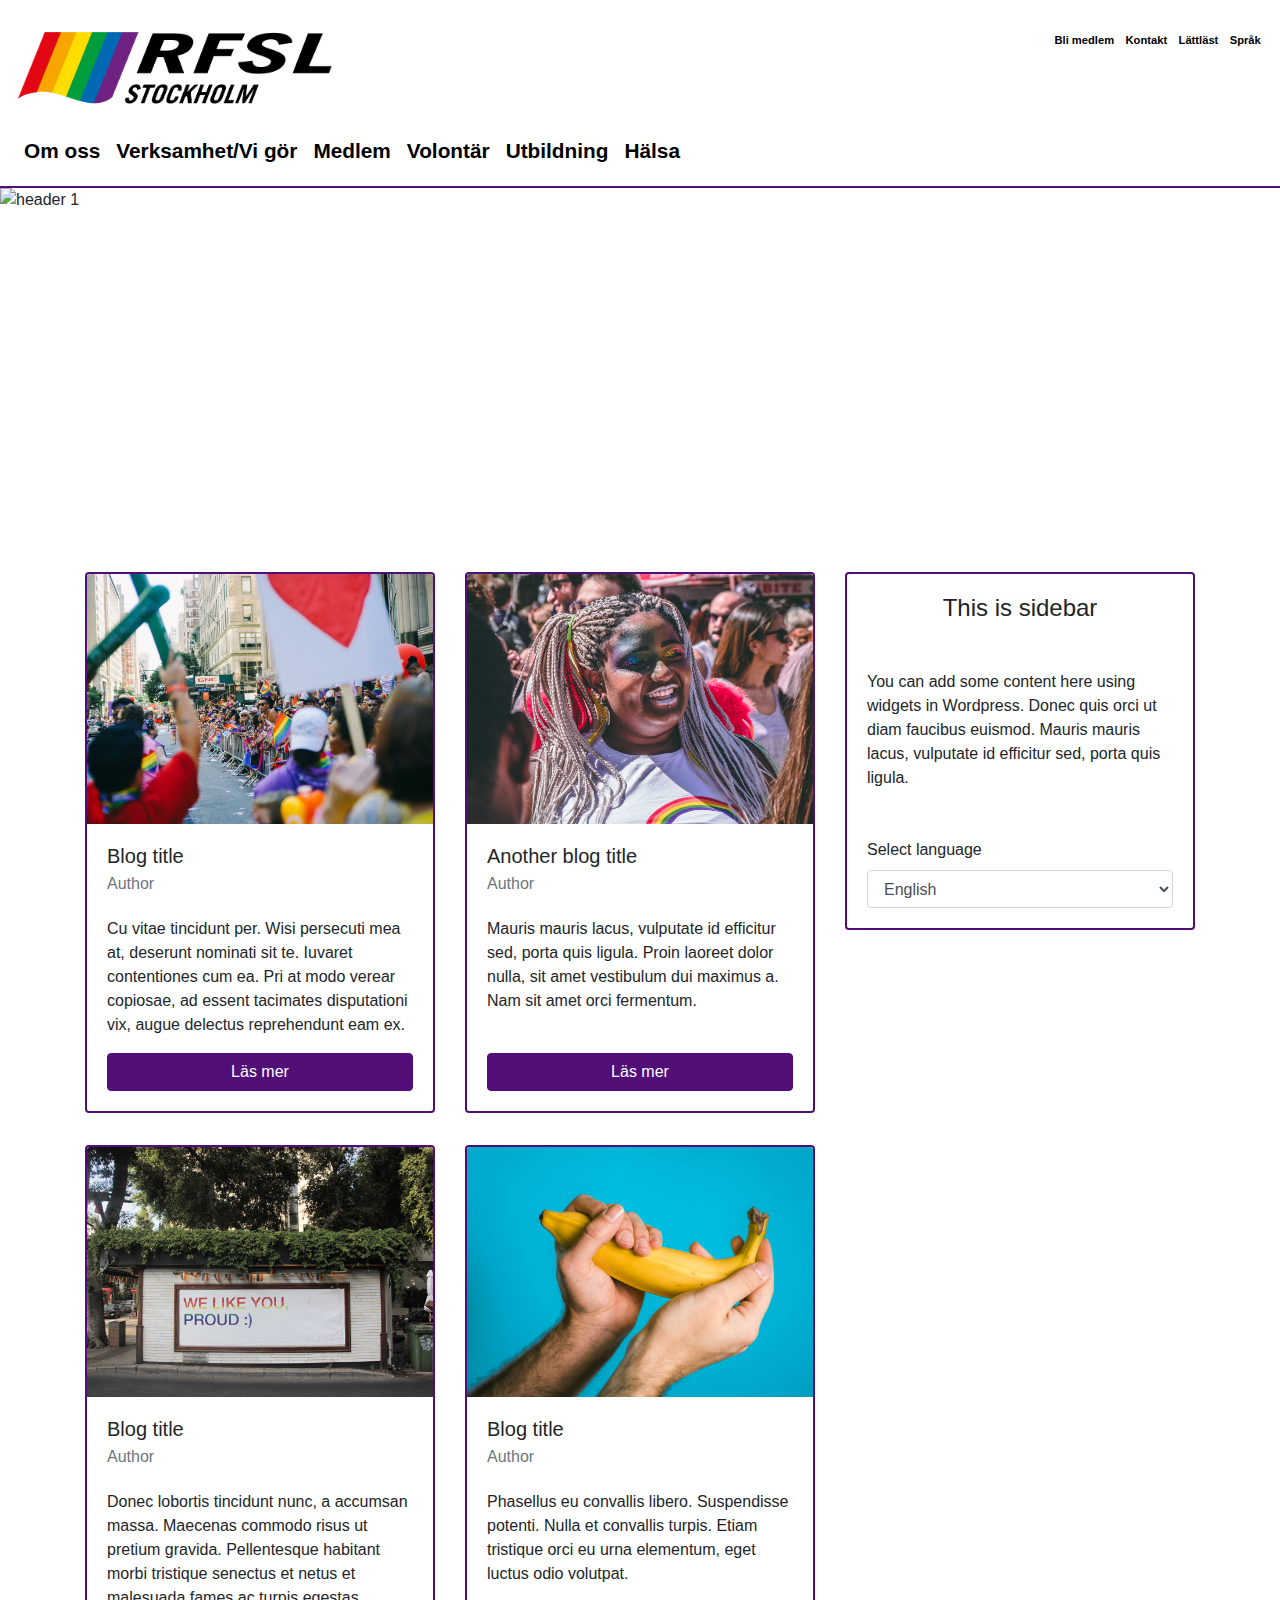
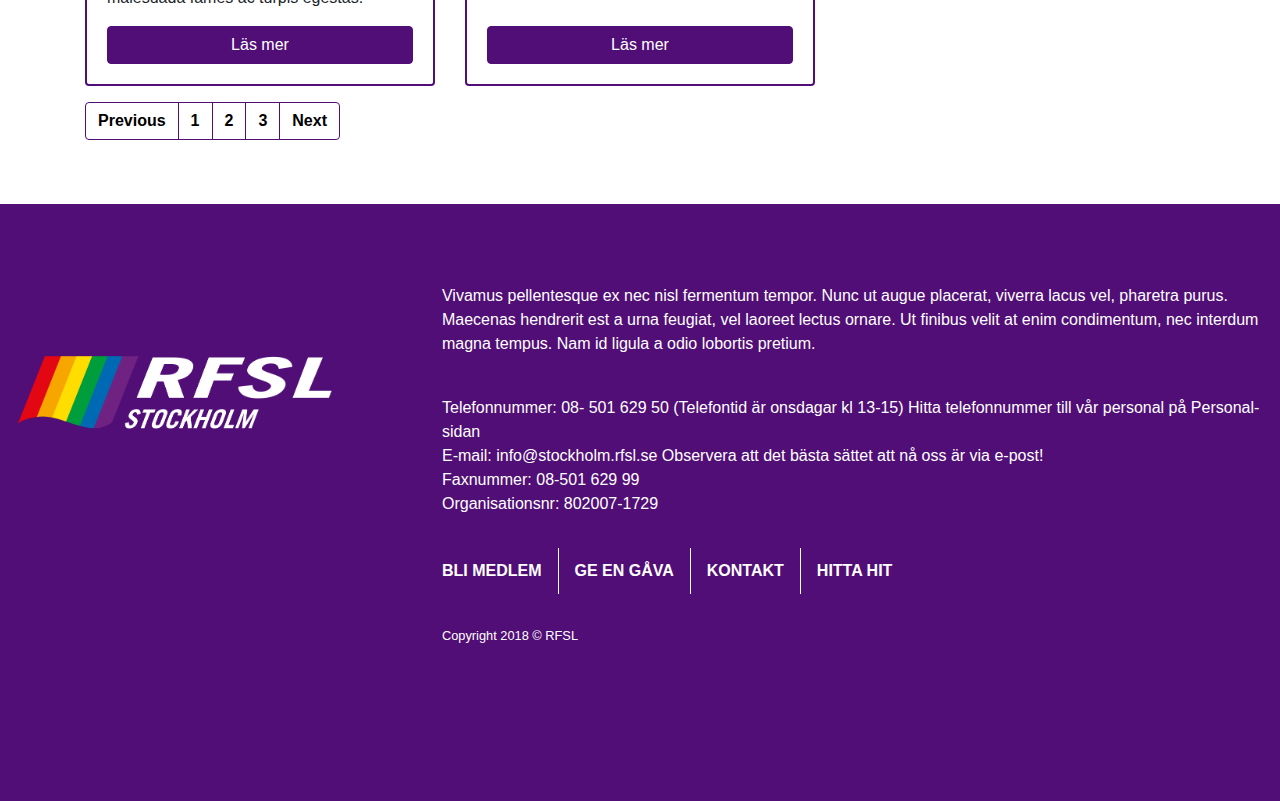
==== index.html @ a681abd9 "friday" ====
<!DOCTYPE html>
<html lang="sv">

<head>
    <meta charset="UTF-8">
    <meta name="viewport" content="width=device-width, initial-scale=1">
    <title>RFSL</title>
    <!-- <link href="https://fonts.googleapis.com/css?family=Open+Sans|Open+Sans+Condensed:300,700" rel="stylesheet"> -->
    <link rel="stylesheet" href="https://use.fontawesome.com/releases/v5.3.1/css/all.css" integrity="sha384-mzrmE5qonljUremFsqc01SB46JvROS7bZs3IO2EmfFsd15uHvIt+Y8vEf7N7fWAU"
        crossorigin="anonymous">
    <link rel="stylesheet" href="css/style.css">

</head>

<body>
    <nav class="navbar navbar-expand-lg sticky-top navbar-light">
            <a class="navbar-brand" href="index.html"><img src="img/rfslstockholm-logo.png" alt="logo" class="logo"></a>

            <button class="navbar-toggler custom-toggler" type="button" data-toggle="collapse" data-target="#navbarSupportedContent"
                aria-controls="navbarSupportedContent" aria-expanded="false" aria-label="Toggle navigation">
                <span class="navbar-toggler-icon"></span>
            </button>

            <div class="collapse navbar-collapse" id="navbarSupportedContent">
                <ul class="navbar-nav mr-auto">
                    <li class="nav-item dropdown">
                        <a class="nav-link dropdown-toggle" href="#" id="navbarDropdown" role="button" data-toggle="dropdown"
                            aria-haspopup="true" aria-expanded="false">
                            Om oss
                        </a>
                        <div class="dropdown-menu" aria-labelledby="navbarDropdown">
                            <a class="dropdown-item" href="blog-post.html"> Om RFSL Stockholm</a>
                            <a class="dropdown-item" href="no-sidebar.html">Styrdokument</a>
                            <a class="dropdown-item" href="single-page.html">Styrelse</a>
                            <a class="dropdown-item" href="#">Personal</a>
                            <a class="dropdown-item" href="#">Jobba hos oss</a>
                        </div>
                    </li>
                    <li class="nav-item dropdown">
                        <a class="nav-link dropdown-toggle" href="#" id="navbarDropdown" role="button" data-toggle="dropdown"
                            aria-haspopup="true" aria-expanded="false">
                            Verksamhet/Vi gör
                        </a>
                        <div class="dropdown-menu" aria-labelledby="navbarDropdown">
                            <a class="dropdown-item" href="#">Mötesplatser</a>
                            <a class="dropdown-item" href="#">Information/material</a>
                            <a class="dropdown-item" href="#">Projekt</a>
                        </div>
                    </li>
                    <li class="nav-item dropdown">
                        <a class="nav-link dropdown-toggle" href="#" id="navbarDropdown" role="button" data-toggle="dropdown"
                            aria-haspopup="true" aria-expanded="false">
                            Medlem
                        </a>
                        <div class="dropdown-menu" aria-labelledby="navbarDropdown">
                            <a class="dropdown-item" href="#">Medlemsgrupper</a>
                            <a class="dropdown-item" href="#">Fester</a>
                            <a class="dropdown-item" href="#">Nyhetsbrev</a>
                            <a class="dropdown-item" href="#">Bli medlem</a>
                        </div>
                    </li>
                    <li class="nav-item dropdown">
                        <a class="nav-link dropdown-toggle" href="#" id="navbarDropdown" role="button" data-toggle="dropdown"
                            aria-haspopup="true" aria-expanded="false">
                            Volontär
                        </a>
                        <div class="dropdown-menu" aria-labelledby="navbarDropdown">
                            <a class="dropdown-item" href="#">Bli volontär</a>
                            <a class="dropdown-item" href="#">Volontärutbildning</a>
                            <a class="dropdown-item" href="#">Volontäruppdrag</a>
                        </div>
                    </li>
                    <li class="nav-item dropdown">
                        <a class="nav-link dropdown-toggle" href="#" id="navbarDropdown" role="button" data-toggle="dropdown"
                            aria-haspopup="true" aria-expanded="false">
                            Utbildning
                        </a>
                        <div class="dropdown-menu" aria-labelledby="navbarDropdown">
                            <a class="dropdown-item" href="#">Utbildningspaket</a>
                            <a class="dropdown-item" href="#">Priser</a>
                        </div>
                    </li>
                    <li class="nav-item dropdown">
                        <a class="nav-link dropdown-toggle" href="#" id="navbarDropdown" role="button" data-toggle="dropdown"
                            aria-haspopup="true" aria-expanded="false">
                            Hälsa
                        </a>
                        <div class="dropdown-menu" aria-labelledby="navbarDropdown">
                            <a class="dropdown-item" href="#">Migrantkonsulent </a>
                            <a class="dropdown-item" href="#">Röda paraplyt</a>
                            <a class="dropdown-item" href="#">Sexperterna</a>
                            <a class="dropdown-item" href="#">Testpoint</a>
                        </div>
                    </li>
                </ul>

                <div class="right-corner">
                    <a class="nav-link" href="#"><i class="fas fa-circle"></i>Bli medlem</a>
                    <a class="nav-link" href="#"><i class="fas fa-circle"></i>Kontakt</a>
                    <a class="nav-link" href="#"><i class="fas fa-circle"></i>Lättläst</a>
                    <a class="nav-link" href="#"><i class="fas fa-circle"></i>Språk</a>
                </div>

            </div>


    </nav>


    <!-- HEADER -->
    <header class="header">
        <!-- <img src="https://images.unsplash.com/photo-1533551223731-024de510ab2c?ixlib=rb-0.3.5&ixid=eyJhcHBfaWQiOjEyMDd9&s=f7fc7047cd521d14d64151858cba46bf&auto=format&fit=crop&w=1780&q=80"
            alt="header 1" class="img-fluid"> -->

            <img src="https://media.timeout.com/images/101625043/1372/772/image.jpg"
            alt="header 1" class="img-fluid">


    </header>


    <!-- BLOG -->

    <main class="blog" id="blog">
        <div class="container">
            <div class="row">
                <div class="col-lg-8">
                    <div class="row blog-row">
                        <div class="col-lg-6 d-flex">
                            <div class="card">
                                <img class="card-img-top" src="img/header1.jpeg" alt="Card image cap">
                                <div class="card-body d-flex flex-column">
                                    <h5 class="card-title">Blog title</h5>
                                    <h6 class="card-subtitle mb-4 text-muted">Author</h6>
                                    <p class="card-text">Cu vitae tincidunt per. Wisi persecuti mea at, deserunt
                                        nominati sit te. Iuvaret contentiones cum ea. Pri at modo verear copiosae, ad
                                        essent tacimates disputationi vix, augue delectus reprehendunt eam ex.</p>
                                    <a href="#" class="btn btn-primary mt-auto">Läs mer</a>
                                </div>
                            </div>
                        </div>
                        <div class="col-lg-6 d-flex">
                            <div class="card">
                                <img class="card-img-top" src="img/header2.jpeg" alt="Card image cap">
                                <div class="card-body d-flex flex-column">
                                    <h5 class="card-title">Another blog title</h5>
                                    <h6 class="card-subtitle mb-4 text-muted">Author</h6>
                                    <p class="card-text"> Mauris mauris lacus, vulputate id efficitur sed, porta quis
                                        ligula. Proin laoreet dolor nulla, sit amet vestibulum dui maximus a. Nam sit
                                        amet orci fermentum.</p>
                                    <a href="#" class="btn btn-primary mt-auto">Läs mer</a>
                                </div>
                            </div>
                        </div>
                    </div>

                    <div class="row blog-row">
                        <div class="col-lg-6 d-flex">
                            <div class="card">
                                <img class="card-img-top" src="img/img1.jpg" alt="Card image cap">
                                <div class="card-body d-flex flex-column">
                                    <h5 class="card-title">Blog title</h5>
                                    <h6 class="card-subtitle mb-4 text-muted">Author</h6>
                                    <p class="card-text">Donec lobortis tincidunt nunc, a accumsan massa. Maecenas
                                        commodo risus ut pretium gravida. Pellentesque habitant morbi tristique
                                        senectus et netus et malesuada fames ac turpis egestas.</p>
                                    <a href="#" class="btn btn-primary mt-auto">Läs mer</a>
                                </div>
                            </div>
                        </div>
                        <div class="col-lg-6 d-flex">
                            <div class="card">
                                <img class="card-img-top" src="img/img2.jpg" alt="Card image cap">
                                <div class="card-body d-flex flex-column">
                                    <h5 class="card-title">Blog title</h5>
                                    <h6 class="card-subtitle mb-4 text-muted">Author</h6>
                                    <p class="card-text">Phasellus eu convallis libero. Suspendisse potenti. Nulla et
                                        convallis turpis. Etiam tristique orci eu urna elementum, eget luctus odio
                                        volutpat.</p>
                                    <a href="#" class="btn btn-primary mt-auto">Läs mer</a>
                                </div>
                            </div>
                        </div>
                    </div>

                    <div class="row">
                        <div class="col">
                            <nav aria-label="Page navigation example">
                                <ul class="pagination">
                                    <li class="page-item"><a class="page-link" href="#">Previous</a></li>
                                    <li class="page-item"><a class="page-link" href="#">1</a></li>
                                    <li class="page-item"><a class="page-link" href="#">2</a></li>
                                    <li class="page-item"><a class="page-link" href="#">3</a></li>
                                    <li class="page-item"><a class="page-link" href="#">Next</a></li>
                                </ul>
                            </nav>
                        </div>
                    </div>
                </div>
                <div class="col-lg-4">
                    <div class="sidebar">
                        <h4 class="text-center">This is sidebar</h4>
                        <p  class="my-5">You can add some content here using widgets in Wordpress.
                             Donec quis orci ut
                            diam faucibus euismod. Mauris mauris lacus, vulputate id efficitur sed, porta quis ligula.
                        </p>

                        <!-- <div class="language">
                            <div class="en">EN</div>
                            <div class="sv">SV</div>
                        </div> -->
                        <div class="lang">
                            <label for="exampleFormControlSelect1">Select language</label>
                            <select class="form-control" id="exampleFormControlSelect1">
                                <option>English</option>
                                <option>Swedish
                                </option>
                                <option>Arabic</option>
                                <option>French</option>
                                <option>Russian</option>
                              </select>
                        </div>
                    </div>
                </div>
            </div>
        </div>
    </main>

    <!-- FOOTER -->

    <footer class="footer">
        <!-- <div class="container"> -->
            <div class="row">
                <div class="col-lg-4 d-flex align-items-center">
                    <img src="img/rfslstockholm-logo-white.png" alt="logo" class="footer-logo img-fluid">
                </div>
                <div class="col-lg-8 d-flex align-items-center">
                    <div class="footer-widget">
                        <p>Vivamus pellentesque ex nec nisl fermentum tempor.
                            Nunc ut augue placerat, viverra lacus vel, pharetra purus.
                            Maecenas hendrerit est a urna feugiat, vel laoreet lectus ornare.
                            Ut finibus velit at enim condimentum, nec interdum magna tempus.
                            Nam id ligula a odio lobortis pretium.
                        </p>
                        <br>

                        Telefonnummer: 08- 501 629 50 (Telefontid är onsdagar kl 13-15)
                        Hitta telefonnummer till vår personal på Personal-sidan <br>

                        E-mail: info@stockholm.rfsl.se
                        Observera att det bästa sättet att nå oss är via e-post! <br>

                        Faxnummer: 08-501 629 99 <br>

                        Organisationsnr: 802007-1729 <br>
                    </div>
                </div>
            </div>
            <div class="row">
                <div class="col-lg-8 offset-lg-4">
                    <ul class="footer-menu">
                        <li class="nav-item">
                            <a class="nav-link" href="#">Bli medlem</a>
                        </li>
                        <li class="nav-item">
                            <a class="nav-link" href="#">Ge en gåva</a>
                        </li>
                        <li class="nav-item">
                            <a class="nav-link" href="#">Kontakt</a>
                        </li>
                        <li class="nav-item">
                            <a class="nav-link" href="#">Hitta Hit</a>
                        </li>
                    </ul>
                </div>
            </div>
            <div class="row">
                <div class="col-lg-8 offset-lg-4">
                    <p class="copyright">Copyright 2018 &copy; RFSL</p>
                </div>
            </div>
            <div class="row">
                <div class="col-lg-8 offset-lg-4 social-icons">
                    <i class="fab fa-facebook"></i>
                    <i class="fab fa-twitter-square"></i>
                    <i class="fab fa-linkedin"></i>
                    <i class="fab fa-google-plus-square"></i>
                </div>
            <!-- </div> -->
    </footer>





    <script src="https://code.jquery.com/jquery-3.3.1.slim.min.js" integrity="sha384-q8i/X+965DzO0rT7abK41JStQIAqVgRVzpbzo5smXKp4YfRvH+8abtTE1Pi6jizo"
        crossorigin="anonymous"></script>
    <script src="https://cdnjs.cloudflare.com/ajax/libs/popper.js/1.14.3/umd/popper.min.js" integrity="sha384-ZMP7rVo3mIykV+2+9J3UJ46jBk0WLaUAdn689aCwoqbBJiSnjAK/l8WvCWPIPm49"
        crossorigin="anonymous"></script>
    <script src="https://stackpath.bootstrapcdn.com/bootstrap/4.1.3/js/bootstrap.min.js" integrity="sha384-ChfqqxuZUCnJSK3+MXmPNIyE6ZbWh2IMqE241rYiqJxyMiZ6OW/JmZQ5stwEULTy"
        crossorigin="anonymous"></script>
    <script src="js/script.js"></script>

</body>

</html>
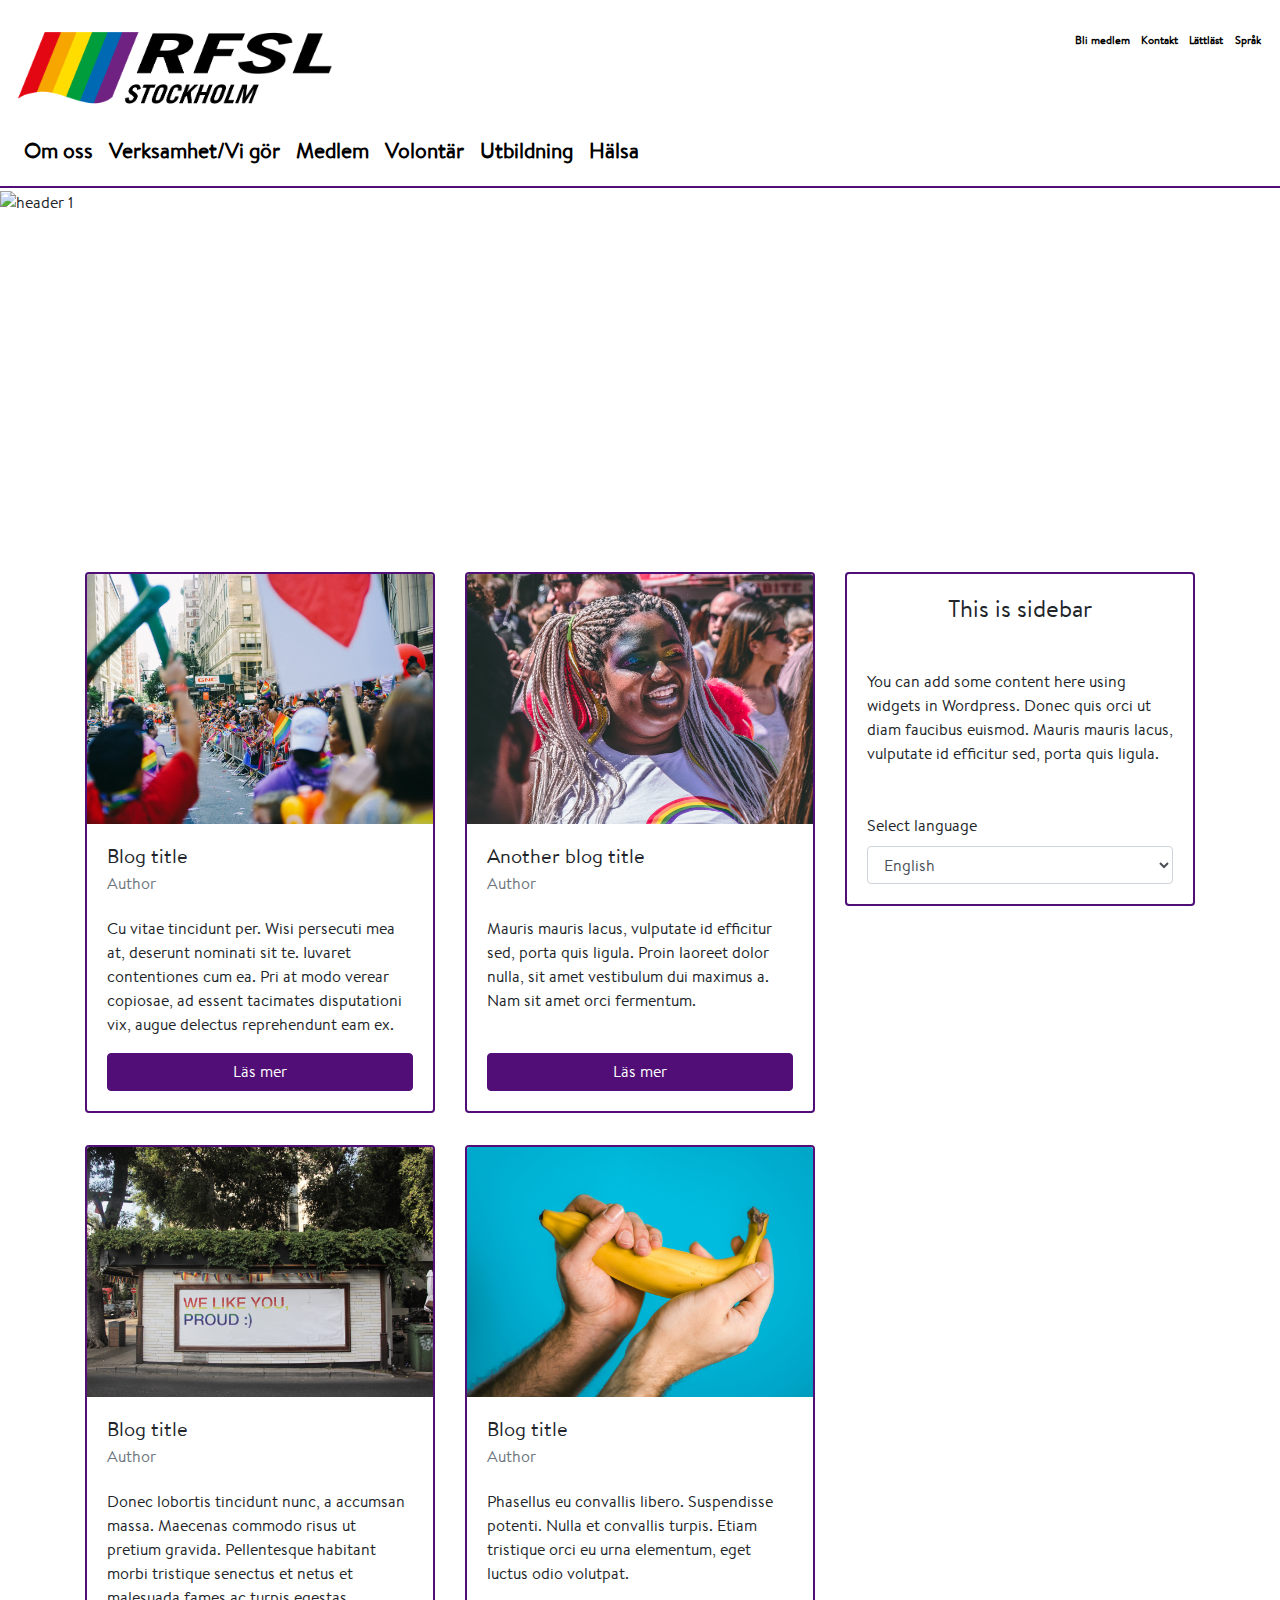
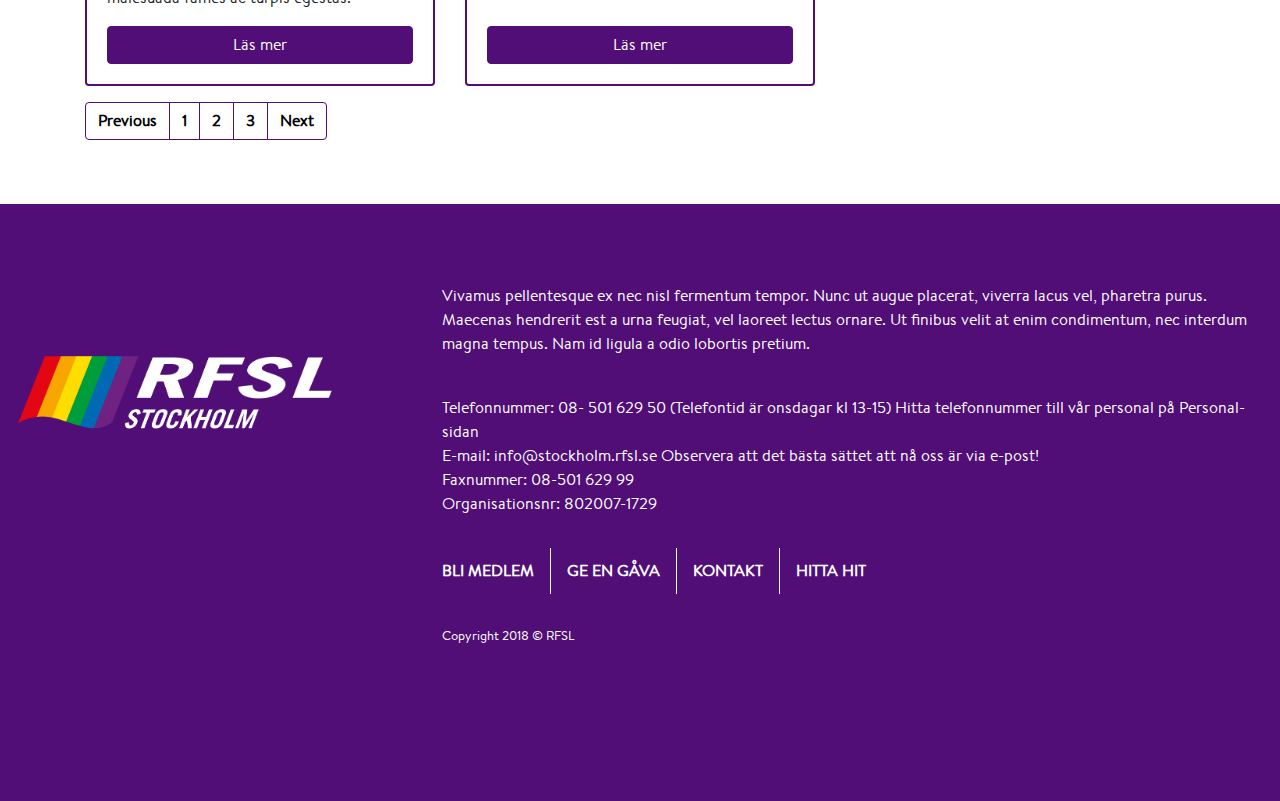
==== commit 337cfb39: "friday" ====
--- a/index.html
+++ b/index.html
@@ -9,102 +9,103 @@
     <link rel="stylesheet" href="https://use.fontawesome.com/releases/v5.3.1/css/all.css" integrity="sha384-mzrmE5qonljUremFsqc01SB46JvROS7bZs3IO2EmfFsd15uHvIt+Y8vEf7N7fWAU"
         crossorigin="anonymous">
     <link rel="stylesheet" href="css/style.css">
+    <link rel="stylesheet" href="fonts/stylesheet.css">
 
 </head>
 
 <body>
-    <nav class="navbar navbar-expand-lg sticky-top navbar-light">
-            <a class="navbar-brand" href="index.html"><img src="img/rfslstockholm-logo.png" alt="logo" class="logo"></a>
-
-            <button class="navbar-toggler custom-toggler" type="button" data-toggle="collapse" data-target="#navbarSupportedContent"
-                aria-controls="navbarSupportedContent" aria-expanded="false" aria-label="Toggle navigation">
-                <span class="navbar-toggler-icon"></span>
-            </button>
-
-            <div class="collapse navbar-collapse" id="navbarSupportedContent">
-                <ul class="navbar-nav mr-auto">
-                    <li class="nav-item dropdown">
-                        <a class="nav-link dropdown-toggle" href="#" id="navbarDropdown" role="button" data-toggle="dropdown"
-                            aria-haspopup="true" aria-expanded="false">
-                            Om oss
-                        </a>
-                        <div class="dropdown-menu" aria-labelledby="navbarDropdown">
-                            <a class="dropdown-item" href="blog-post.html"> Om RFSL Stockholm</a>
-                            <a class="dropdown-item" href="no-sidebar.html">Styrdokument</a>
-                            <a class="dropdown-item" href="single-page.html">Styrelse</a>
-                            <a class="dropdown-item" href="#">Personal</a>
-                            <a class="dropdown-item" href="#">Jobba hos oss</a>
-                        </div>
-                    </li>
-                    <li class="nav-item dropdown">
-                        <a class="nav-link dropdown-toggle" href="#" id="navbarDropdown" role="button" data-toggle="dropdown"
-                            aria-haspopup="true" aria-expanded="false">
-                            Verksamhet/Vi gör
-                        </a>
-                        <div class="dropdown-menu" aria-labelledby="navbarDropdown">
-                            <a class="dropdown-item" href="#">Mötesplatser</a>
-                            <a class="dropdown-item" href="#">Information/material</a>
-                            <a class="dropdown-item" href="#">Projekt</a>
-                        </div>
-                    </li>
-                    <li class="nav-item dropdown">
-                        <a class="nav-link dropdown-toggle" href="#" id="navbarDropdown" role="button" data-toggle="dropdown"
-                            aria-haspopup="true" aria-expanded="false">
-                            Medlem
-                        </a>
-                        <div class="dropdown-menu" aria-labelledby="navbarDropdown">
-                            <a class="dropdown-item" href="#">Medlemsgrupper</a>
-                            <a class="dropdown-item" href="#">Fester</a>
-                            <a class="dropdown-item" href="#">Nyhetsbrev</a>
-                            <a class="dropdown-item" href="#">Bli medlem</a>
-                        </div>
-                    </li>
-                    <li class="nav-item dropdown">
-                        <a class="nav-link dropdown-toggle" href="#" id="navbarDropdown" role="button" data-toggle="dropdown"
-                            aria-haspopup="true" aria-expanded="false">
-                            Volontär
-                        </a>
-                        <div class="dropdown-menu" aria-labelledby="navbarDropdown">
-                            <a class="dropdown-item" href="#">Bli volontär</a>
-                            <a class="dropdown-item" href="#">Volontärutbildning</a>
-                            <a class="dropdown-item" href="#">Volontäruppdrag</a>
-                        </div>
-                    </li>
-                    <li class="nav-item dropdown">
-                        <a class="nav-link dropdown-toggle" href="#" id="navbarDropdown" role="button" data-toggle="dropdown"
-                            aria-haspopup="true" aria-expanded="false">
-                            Utbildning
-                        </a>
-                        <div class="dropdown-menu" aria-labelledby="navbarDropdown">
-                            <a class="dropdown-item" href="#">Utbildningspaket</a>
-                            <a class="dropdown-item" href="#">Priser</a>
-                        </div>
-                    </li>
-                    <li class="nav-item dropdown">
-                        <a class="nav-link dropdown-toggle" href="#" id="navbarDropdown" role="button" data-toggle="dropdown"
-                            aria-haspopup="true" aria-expanded="false">
-                            Hälsa
-                        </a>
-                        <div class="dropdown-menu" aria-labelledby="navbarDropdown">
-                            <a class="dropdown-item" href="#">Migrantkonsulent </a>
-                            <a class="dropdown-item" href="#">Röda paraplyt</a>
-                            <a class="dropdown-item" href="#">Sexperterna</a>
-                            <a class="dropdown-item" href="#">Testpoint</a>
-                        </div>
-                    </li>
-                </ul>
-
-                <div class="right-corner">
-                    <a class="nav-link" href="#"><i class="fas fa-circle"></i>Bli medlem</a>
-                    <a class="nav-link" href="#"><i class="fas fa-circle"></i>Kontakt</a>
-                    <a class="nav-link" href="#"><i class="fas fa-circle"></i>Lättläst</a>
-                    <a class="nav-link" href="#"><i class="fas fa-circle"></i>Språk</a>
-                </div>
-
-            </div>
-
-
-    </nav>
+        <nav class="navbar navbar-expand-lg sticky-top navbar-light">
+                <a class="navbar-brand" href="index.html"><img src="img/rfslstockholm-logo.png" alt="logo" class="logo"></a>
+
+                <button class="navbar-toggler custom-toggler" type="button" data-toggle="collapse" data-target="#navbarSupportedContent"
+                    aria-controls="navbarSupportedContent" aria-expanded="false" aria-label="Toggle navigation">
+                    <span class="navbar-toggler-icon"></span>
+                </button>
+
+                <div class="collapse navbar-collapse" id="navbarSupportedContent">
+                    <ul class="navbar-nav mr-auto">
+                        <li class="nav-item dropdown">
+                            <a class="nav-link dropdown-toggle" href="#" id="navbarDropdown" role="button" data-toggle="dropdown"
+                                aria-haspopup="true" aria-expanded="false">
+                                Om oss
+                            </a>
+                            <div class="dropdown-menu" aria-labelledby="navbarDropdown">
+                                <a class="dropdown-item" href="blog-post.html">Blog post</a>
+                                <a class="dropdown-item" href="no-sidebar.html">Index no sidebar</a>
+                                <a class="dropdown-item" href="single-page.html">Single page</a>
+                                <a class="dropdown-item" href="#">Personal</a>
+                                <a class="dropdown-item" href="#">Jobba hos oss</a>
+                            </div>
+                        </li>
+                        <li class="nav-item dropdown">
+                            <a class="nav-link dropdown-toggle" href="#" id="navbarDropdown" role="button" data-toggle="dropdown"
+                                aria-haspopup="true" aria-expanded="false">
+                                Verksamhet/Vi gör
+                            </a>
+                            <div class="dropdown-menu" aria-labelledby="navbarDropdown">
+                                <a class="dropdown-item" href="#">Mötesplatser</a>
+                                <a class="dropdown-item" href="#">Information/material</a>
+                                <a class="dropdown-item" href="#">Projekt</a>
+                            </div>
+                        </li>
+                        <li class="nav-item dropdown">
+                            <a class="nav-link dropdown-toggle" href="#" id="navbarDropdown" role="button" data-toggle="dropdown"
+                                aria-haspopup="true" aria-expanded="false">
+                                Medlem
+                            </a>
+                            <div class="dropdown-menu" aria-labelledby="navbarDropdown">
+                                <a class="dropdown-item" href="#">Medlemsgrupper</a>
+                                <a class="dropdown-item" href="#">Fester</a>
+                                <a class="dropdown-item" href="#">Nyhetsbrev</a>
+                                <a class="dropdown-item" href="#">Bli medlem</a>
+                            </div>
+                        </li>
+                        <li class="nav-item dropdown">
+                            <a class="nav-link dropdown-toggle" href="#" id="navbarDropdown" role="button" data-toggle="dropdown"
+                                aria-haspopup="true" aria-expanded="false">
+                                Volontär
+                            </a>
+                            <div class="dropdown-menu" aria-labelledby="navbarDropdown">
+                                <a class="dropdown-item" href="#">Bli volontär</a>
+                                <a class="dropdown-item" href="#">Volontärutbildning</a>
+                                <a class="dropdown-item" href="#">Volontäruppdrag</a>
+                            </div>
+                        </li>
+                        <li class="nav-item dropdown">
+                            <a class="nav-link dropdown-toggle" href="#" id="navbarDropdown" role="button" data-toggle="dropdown"
+                                aria-haspopup="true" aria-expanded="false">
+                                Utbildning
+                            </a>
+                            <div class="dropdown-menu" aria-labelledby="navbarDropdown">
+                                <a class="dropdown-item" href="#">Utbildningspaket</a>
+                                <a class="dropdown-item" href="#">Priser</a>
+                            </div>
+                        </li>
+                        <li class="nav-item dropdown">
+                            <a class="nav-link dropdown-toggle" href="#" id="navbarDropdown" role="button" data-toggle="dropdown"
+                                aria-haspopup="true" aria-expanded="false">
+                                Hälsa
+                            </a>
+                            <div class="dropdown-menu" aria-labelledby="navbarDropdown">
+                                <a class="dropdown-item" href="#">Migrantkonsulent </a>
+                                <a class="dropdown-item" href="#">Röda paraplyt</a>
+                                <a class="dropdown-item" href="#">Sexperterna</a>
+                                <a class="dropdown-item" href="#">Testpoint</a>
+                            </div>
+                        </li>
+                    </ul>
+
+                    <div class="right-corner">
+                        <a class="nav-link" href="#"><i class="fas fa-circle"></i>Bli medlem</a>
+                        <a class="nav-link" href="#"><i class="fas fa-circle"></i>Kontakt</a>
+                        <a class="nav-link" href="#"><i class="fas fa-circle"></i>Lättläst</a>
+                        <a class="nav-link" href="#"><i class="fas fa-circle"></i>Språk</a>
+                    </div>
+
+                </div>
+
+
+        </nav>
 
 
     <!-- HEADER -->
--- a/css/style.css
+++ b/css/style.css
@@ -7266,7 +7266,7 @@
     border-color: #dee2e6; } }
 
 body {
-  font-family: "Brandon Text", sans-serif; }
+  font-family: "brandon_text_regularregular", sans-serif; }
 
 nav {
   font-weight: 700; }
@@ -7553,7 +7553,8 @@
     .blog-post .entry .post-title {
       margin: 1rem 0;
       font-size: 2rem;
-      text-transform: capitalize; }
+      text-transform: capitalize;
+      font-family: "brandon_textlight", sans-serif; }
       @media (min-width: 768px) {
         .blog-post .entry .post-title {
           font-size: 2.6rem; } }
@@ -7718,4 +7719,4 @@
   margin: 0.5rem 0;
   text-align: center; }
 
-/*# sourceMappingURL=[data-uri]